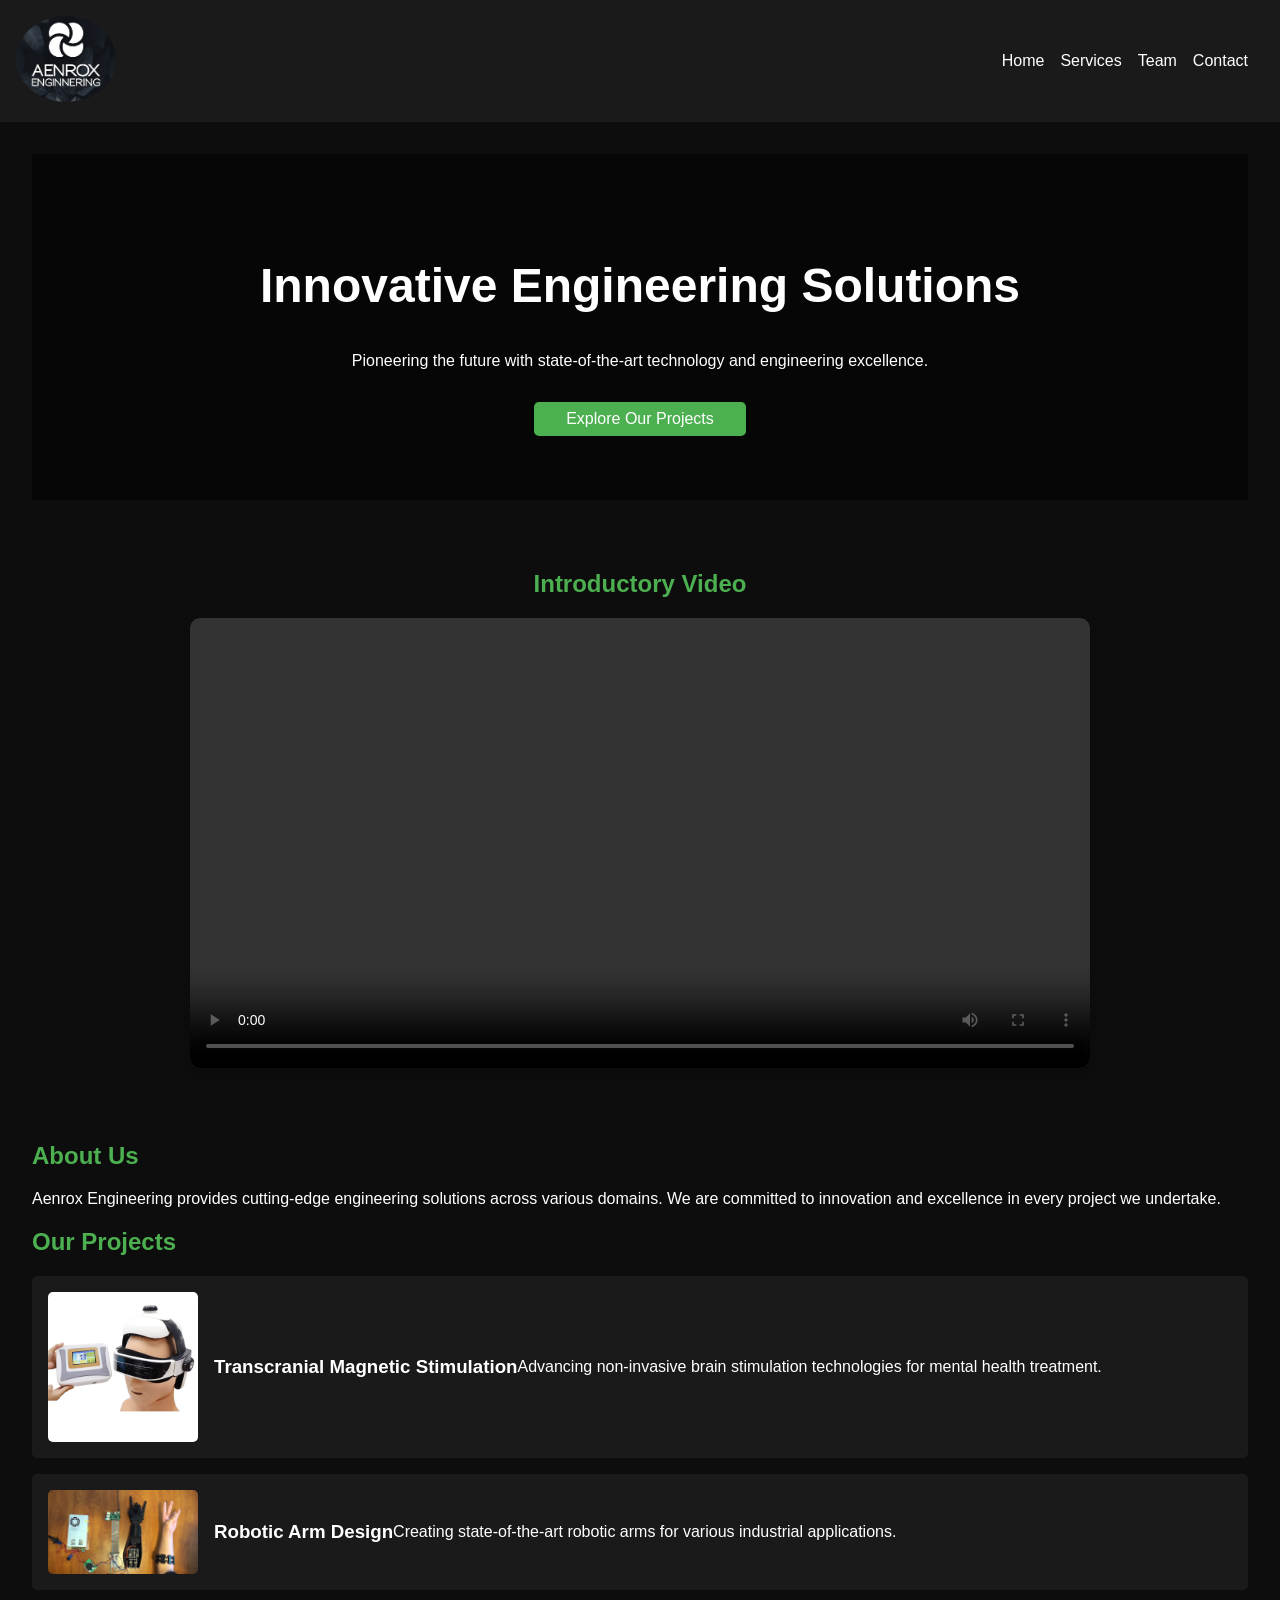
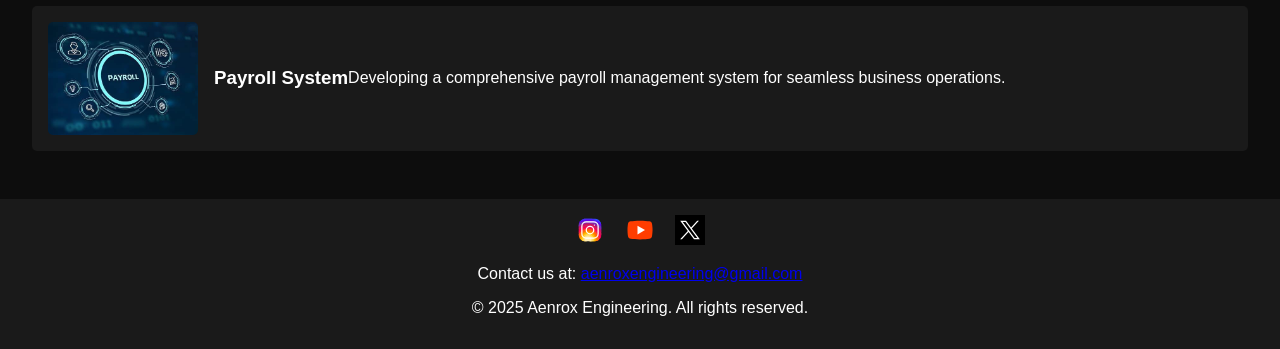
==== index.html @ 0e8ead94 "Initial website upload" ====
<!DOCTYPE html>
<html lang="en">
<head>
  <meta charset="UTF-8">
  <meta name="viewport" content="width=device-width, initial-scale=1.0">
  <title>Aenrox Engineering</title>
  <link rel="stylesheet" href="styles.css">
  <style>
    #intro-video {
      text-align: center;
      padding: 50px 0;
    }
    #intro-video video {
      width: 80%;
      max-width: 900px;
      height: auto;
      border-radius: 10px;
      box-shadow: 0 4px 8px rgba(0, 0, 0, 0.2);
    }
  </style>
</head>
<body>
  <header>
    <div class="logo">
      <img src="images\logo.jpg" alt="Aenrox Engineering Logo" class="circular-logo">
    </div>
    <nav>
      <ul>
        <li><a href="index.html">Home</a></li>
        <li><a href="services.html">Services</a></li>
        <li><a href="team.html">Team</a></li>
        <li><a href="contact.html">Contact</a></li>
      </ul>
    </nav>
  </header>
  <main>
    <section id="hero">
      <h1>Innovative Engineering Solutions</h1>
      <p>Pioneering the future with state-of-the-art technology and engineering excellence.</p>
      <a href="#projects" class="cta-button">Explore Our Projects</a>
    </section>
    <section id="intro-video">
      <h2>Introductory Video</h2>
      <video controls>
        <source src="videos\intro.mp4" type="video/mp4">
        Your browser does not support the video tag.
      </video>
    </section>
    <section id="about">
      <h2>About Us</h2>
      <p>Aenrox Engineering provides cutting-edge engineering solutions across various domains. We are committed to innovation and excellence in every project we undertake.</p>
    </section>
    <section id="projects">
      <h2>Our Projects</h2>
      <div class="project">
        <img src="images\prj1.jpg" alt="Transcranial Magnetic Stimulation">
        <h3>Transcranial Magnetic Stimulation</h3>
        <p>Advancing non-invasive brain stimulation technologies for mental health treatment.</p>
      </div>
      <div class="project">
        <img src="images\prj2.jpg" alt="Robotic Arm Design">
        <h3>Robotic Arm Design</h3>
        <p>Creating state-of-the-art robotic arms for various industrial applications.</p>
      </div>
      <div class="project">
        <img src="images\prj3.jpg" alt="Payroll System">
        <h3>Payroll System</h3>
        <p>Developing a comprehensive payroll management system for seamless business operations.</p>
      </div>
    </section>
  </main>
  <footer id="contact">
    <div class="social-media">
      <a href="https://www.instagram.com/aenrox.ai" target="_blank">
        <img src="images\instagram.svg" alt="Instagram">
      </a>
      <a href="https://www.youtube.com/@Aenroxengineering" target="_blank">
        <img src="images\youtube.svg" alt="YouTube">
      </a>
      <a href="https://x.com/Aenrox_ai" target="_blank">
        <img src="images\X.svg" alt="X">
      </a>
    </div>
    <p>Contact us at: <a href="mailto:aenroxengineering@gmail.com">aenroxengineering@gmail.com</a></p>
    <p>&copy; 2025 Aenrox Engineering. All rights reserved.</p>
  </footer>
  <script src="scripts.js"></script>
</body>
</html>
---- styles.css ----
body {
    font-family: 'Arial', sans-serif;
    margin: 0;
    padding: 0;
    background-color: #0d0d0d;
    color: #ffffff;
  }
  
  header {
    background-color: #1a1a1a;
    padding: 1em;
    display: flex;
    justify-content: space-between;
    align-items: center;
  }
  
  header .logo img.circular-logo {
    max-width: 100px;
    border-radius: 50%;  /* This creates the circular frame */
  }
  
  nav ul {
    list-style: none;
    padding: 0;
    display: flex;
  }
  
  nav ul li {
    margin-right: 1em;
  }
  
  nav ul li a {
    color: #ffffff;
    text-decoration: none;
  }
  
  #hero {
    text-align: center;
    padding: 4em 2em;
    background: linear-gradient(rgba(0, 0, 0, 0.5), rgba(0, 0, 0, 0.5)), url('images/hero-bg.jpg') no-repeat center center/cover;
  }
  
  #hero h1 {
    font-size: 3em;
  }
  
  .cta-button {
    display: inline-block;
    margin-top: 1em;
    padding: 0.5em 2em;
    background-color: #4CAF50;
    color: #ffffff;
    text-decoration: none;
    border-radius: 5px;
  }
  
  main {
    padding: 2em;
  }
  
  main h2 {
    color: #4CAF50;
  }
  
  .project {
    background-color: #1a1a1a;
    padding: 1em;
    margin-bottom: 1em;
    border-radius: 5px;
    display: flex;
    align-items: center;
  }
  
  .project img {
    max-width: 150px;
    margin-right: 1em;
    border-radius: 5px;
  }
  
  footer {
    background-color: #1a1a1a;
    color: white;
    text-align: center;
    padding: 1em;
  }
  
  footer .social-media {
    margin-bottom: 1em;
  }
  
  footer .social-media a {
    margin: 0 0.5em;
    display: inline-block;
  }
  
  footer .social-media img {
    width: 30px;
    height: 30px;
  }
  /* Existing Styles */

body {
  font-family: 'Arial', sans-serif;
  margin: 0;
  padding: 0;
  background-color: #0d0d0d;
  color: #ffffff;
}

header {
  background-color: #1a1a1a;
  padding: 1em;
  display: flex;
  justify-content: space-between;
  align-items: center;
}

header .logo img.circular-logo {
  max-width: 100px;
  border-radius: 50%;
}

nav ul {
  list-style: none;
  padding: 0;
  display: flex;
}

nav ul li {
  margin-right: 1em;
}

nav ul li a {
  color: #ffffff;
  text-decoration: none;
}

#hero {
  text-align: center;
  padding: 4em 2em;
  background: linear-gradient(rgba(0, 0, 0, 0.5), rgba(0, 0, 0, 0.5)), url('images/hero-bg.jpg') no-repeat center center/cover;
}

#hero h1 {
  font-size: 3em;
}

.cta-button {
  display: inline-block;
  margin-top: 1em;
  padding: 0.5em 2em;
  background-color: #4CAF50;
  color: #ffffff;
  text-decoration: none;
  border-radius: 5px;
}

main {
  padding: 2em;
}

main h2 {
  color: #4CAF50;
}

.project {
  background-color: #1a1a1a;
  padding: 1em;
  margin-bottom: 1em;
  border-radius: 5px;
  display: flex;
  align-items: center;
}

.project img {
  max-width: 150px;
  margin-right: 1em;
  border-radius: 5px;
}

#team .team-container {
  display: flex;
  justify-content: space-around;
  flex-wrap: wrap;
  padding: 1em 0;
}

#team .team-member {
  text-align: center;
  margin: 1em;
}

#team .team-member img.circular-member {
  width: 150px;
  height: 150px;
  border-radius: 50%;
}

footer {
  background-color: #1a1a1a;
  color: white;
  text-align: center;
  padding: 1em;
}

footer .social-media {
  margin-bottom: 1em;
}

footer .social-media a {
  margin: 0 0.5em;
  display: inline-block;
}

footer .social-media img {
  width: 30px;
  height: 30px;
}

/* Contact Page Styles */

#contact .contact-container {
  display: flex;
  flex-wrap: wrap;
  justify-content: space-between;
  margin-bottom: 2em;
}

#contact .contact-info,
#contact .contact-form {
  flex: 1;
  min-width: 300px;
  margin: 1em;
}

#contact .contact-info ul {
  list-style: none;
  padding: 0;
}

#contact .contact-info ul li {
  margin-bottom: 0.5em;
}

#contact .contact-form form {
  display: flex;
  flex-direction: column;
}

#contact .contact-form label {
  margin-bottom: 0.5em;
}

#contact .contact-form input,
#contact .contact-form textarea {
  margin-bottom: 1em;
  padding: 0.5em;
  border: none;
  border-radius: 5px;
}

#contact .contact-form button {
  background-color: #4CAF50;
  color: white;
  padding: 0.5em;
  border: none;
  border-radius: 5px;
  cursor: pointer;
}

#contact .map iframe {
  width: 100%;
  height: 450px;
  border: none;
}

@media (max-width: 768px) {
  #contact .contact-container {
    flex-direction: column;
  }
}
/* Existing Styles */

/* Add styles for the back-to-top button */
.back-to-top {
  position: fixed;
  bottom: 30px;
  right: 30px;
  padding: 10px 20px;
  background-color: #4CAF50;
  color: white;
  border: none;
  border-radius: 5px;
  cursor: pointer;
  display: none;
  z-index: 1000;
}

.back-to-top.visible {
  display: block;
}

.back-to-top:hover {
  background-color: #45a049;
}
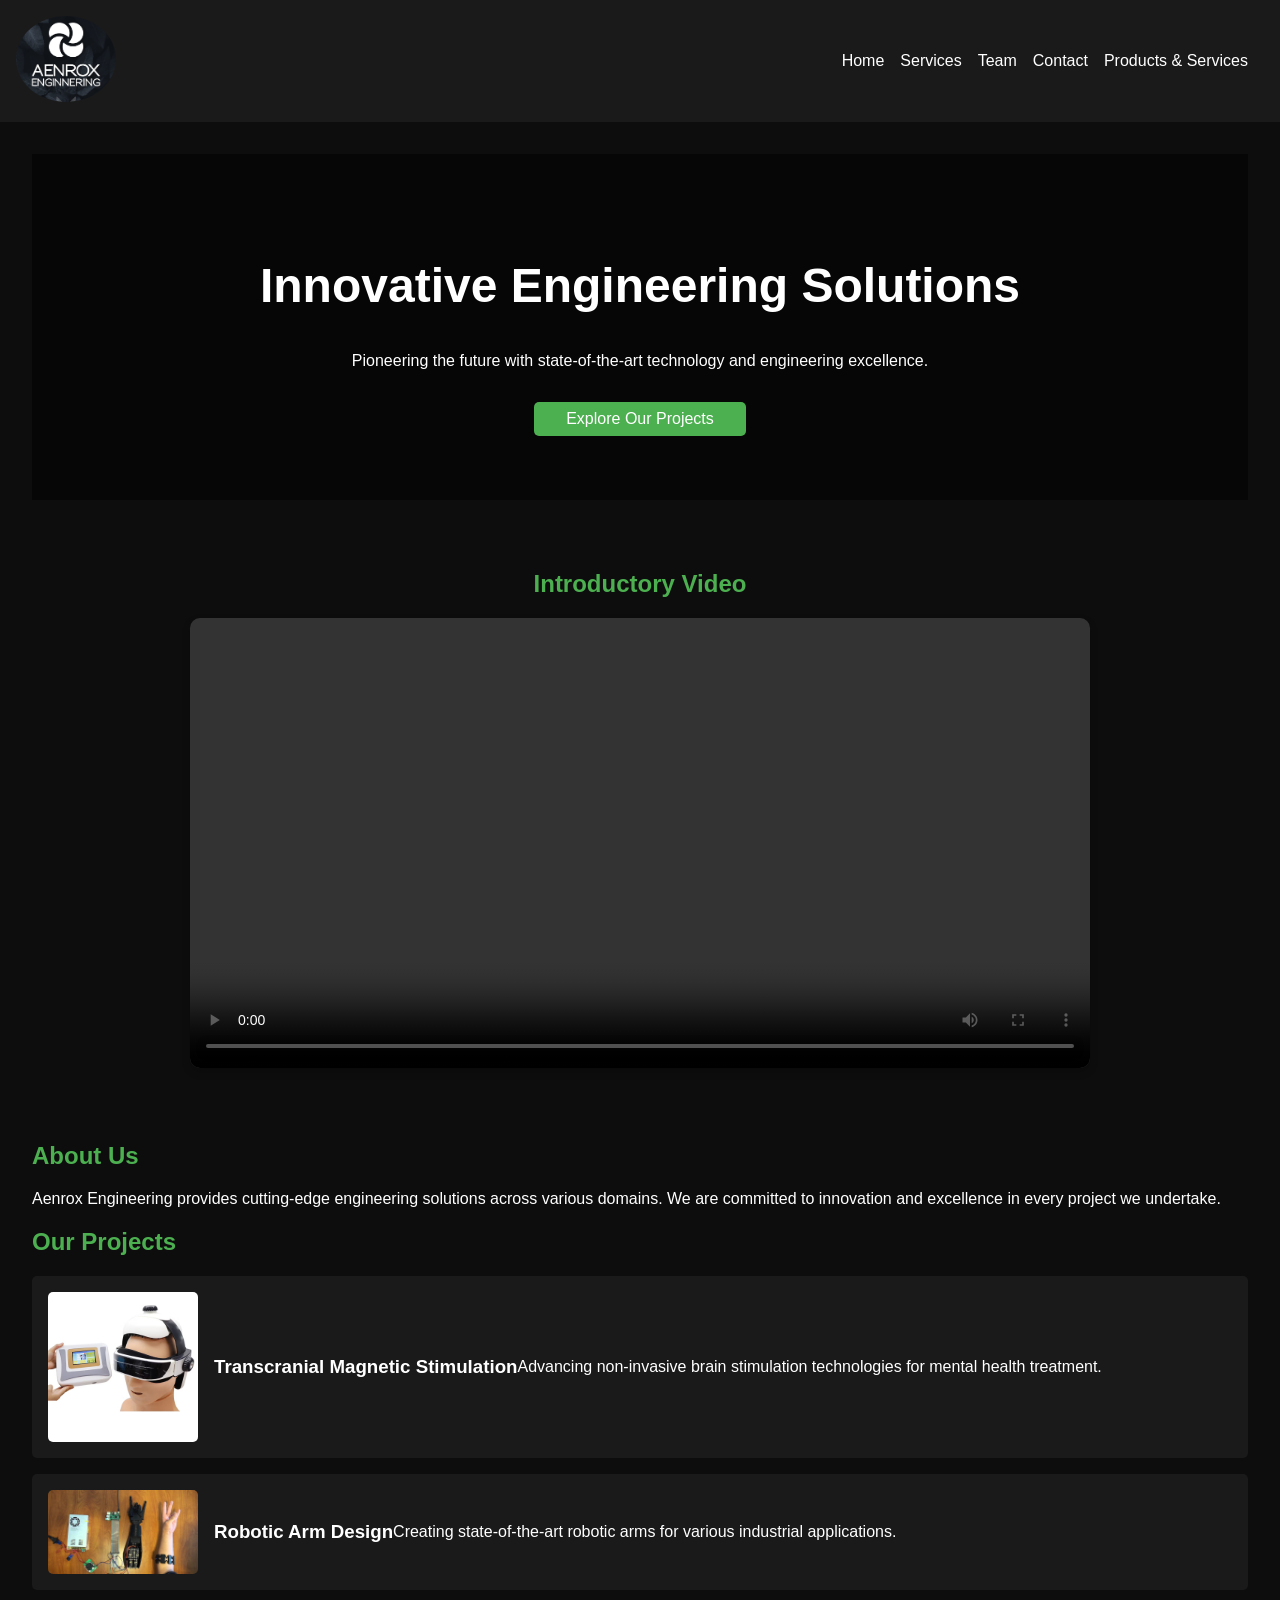
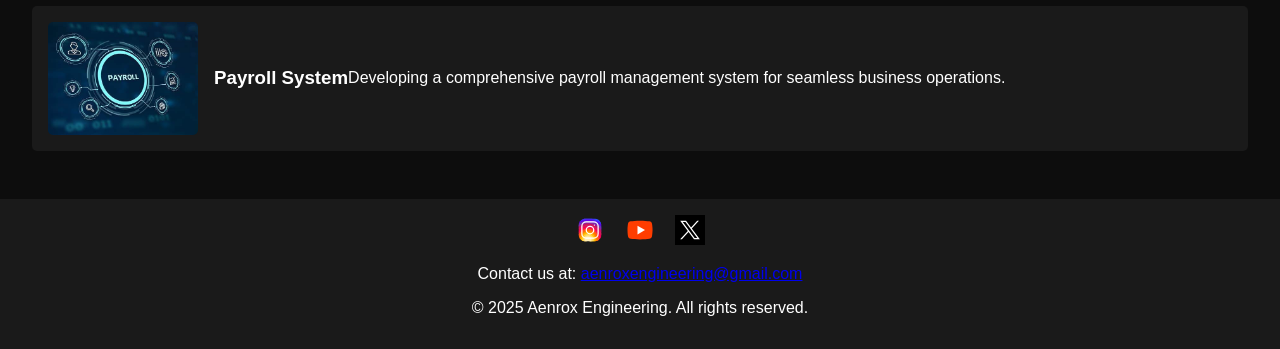
==== commit 9987b028: "Added Products & Services page with updated Buy Now functionality" ====
--- a/index.html
+++ b/index.html
@@ -30,6 +30,7 @@
         <li><a href="services.html">Services</a></li>
         <li><a href="team.html">Team</a></li>
         <li><a href="contact.html">Contact</a></li>
+        <li><a href="products.html">Products & Services</a></li>
       </ul>
     </nav>
   </header>
--- a/styles.css
+++ b/styles.css
@@ -303,3 +303,150 @@
 .back-to-top:hover {
   background-color: #45a049;
 }
+.service-list, .product-list {
+  display: flex;
+  justify-content: center;
+  flex-wrap: wrap;
+  gap: 20px;
+}
+
+.service, .product {
+  border: 1px solid #ddd;
+  padding: 15px;
+  text-align: center;
+  width: 300px;
+  border-radius: 10px;
+  background-color: #f9f9f9;
+}
+
+.service h3, .product h3 {
+  margin: 10px 0;
+}
+
+button {
+  padding: 10px 15px;
+  background-color: #007bff;
+  color: white;
+  border: none;
+  border-radius: 5px;
+  cursor: pointer;
+}
+
+button:hover {
+  background-color: #0056b3;
+}
+/* Services section */
+/* Updated services section background */
+#services {
+  text-align: center;
+  padding: 20px;
+  background-color: #141414; /* Dark theme background */
+  color: white; /* Ensures text is visible */
+}
+
+/* Horizontal scrolling container */
+.services-container {
+  display: flex;
+  overflow-x: auto;
+  white-space: nowrap;
+  gap: 20px;
+  padding: 10px;
+  scroll-behavior: smooth;
+}
+
+/* Customize scrollbar */
+.services-container::-webkit-scrollbar {
+  height: 8px;
+}
+
+.services-container::-webkit-scrollbar-thumb {
+  background:  #45a049; /* Theme primary color */
+  border-radius: 5px;
+}
+
+/* Service cards */
+.service {
+  display: inline-block;
+  min-width: 200px;
+  padding: 15px;
+  background-color: #1e1e1e; /* Darker shade for contrast */
+  border-radius: 10px;
+  box-shadow: 0 4px 8px rgba(255, 255, 255, 0.1); /* Soft glow */
+  font-size: 18px;
+  font-weight: bold;
+  text-align: center;
+  cursor: pointer;
+  transition: transform 0.3s;
+  color: white; /* Ensures readability */
+}
+
+.service:hover {
+  transform: scale(1.1);
+  background-color:  #45a049 /* Highlight effect */
+}
+/* Product section */
+#products {
+  text-align: center;
+  padding: 20px;
+  background-color: #141414; /* Dark theme background */
+  color: white;
+}
+
+/* Product list container */
+.product-list {
+  display: flex;
+  flex-wrap: wrap;
+  justify-content: center;
+  gap: 20px;
+}
+
+/* Product box */
+.product {
+  background-color: #1e1e1e; /* Darker shade */
+  border: 1px solid #333; /* Subtle border */
+  padding: 20px;
+  border-radius: 10px;
+  text-align: center;
+  width: 300px;
+  box-shadow: 0 4px 8px rgba(255, 255, 255, 0.1);
+  transition: transform 0.3s ease-in-out;
+}
+
+.product:hover {
+  transform: scale(1.05);
+  background-color: #45a049; /* Highlight effect */
+}
+
+/* Product image */
+.product img {
+  width: 100%;
+  height: auto;
+  object-fit: cover;
+  border-radius: 8px;
+}
+
+/* Product title */
+.product h3 {
+  margin: 15px 0;
+  font-size: 20px;
+}
+
+/* Product description */
+.product p {
+  font-size: 14px;
+  color: #ddd;
+}
+
+/* Product button */
+.product button {
+  padding: 10px 15px;
+  background-color: #45a049;
+  color: white;
+  border: none;
+  border-radius: 5px;
+  cursor: pointer;
+}
+
+.product button:hover {
+  background-color: #141414;
+}
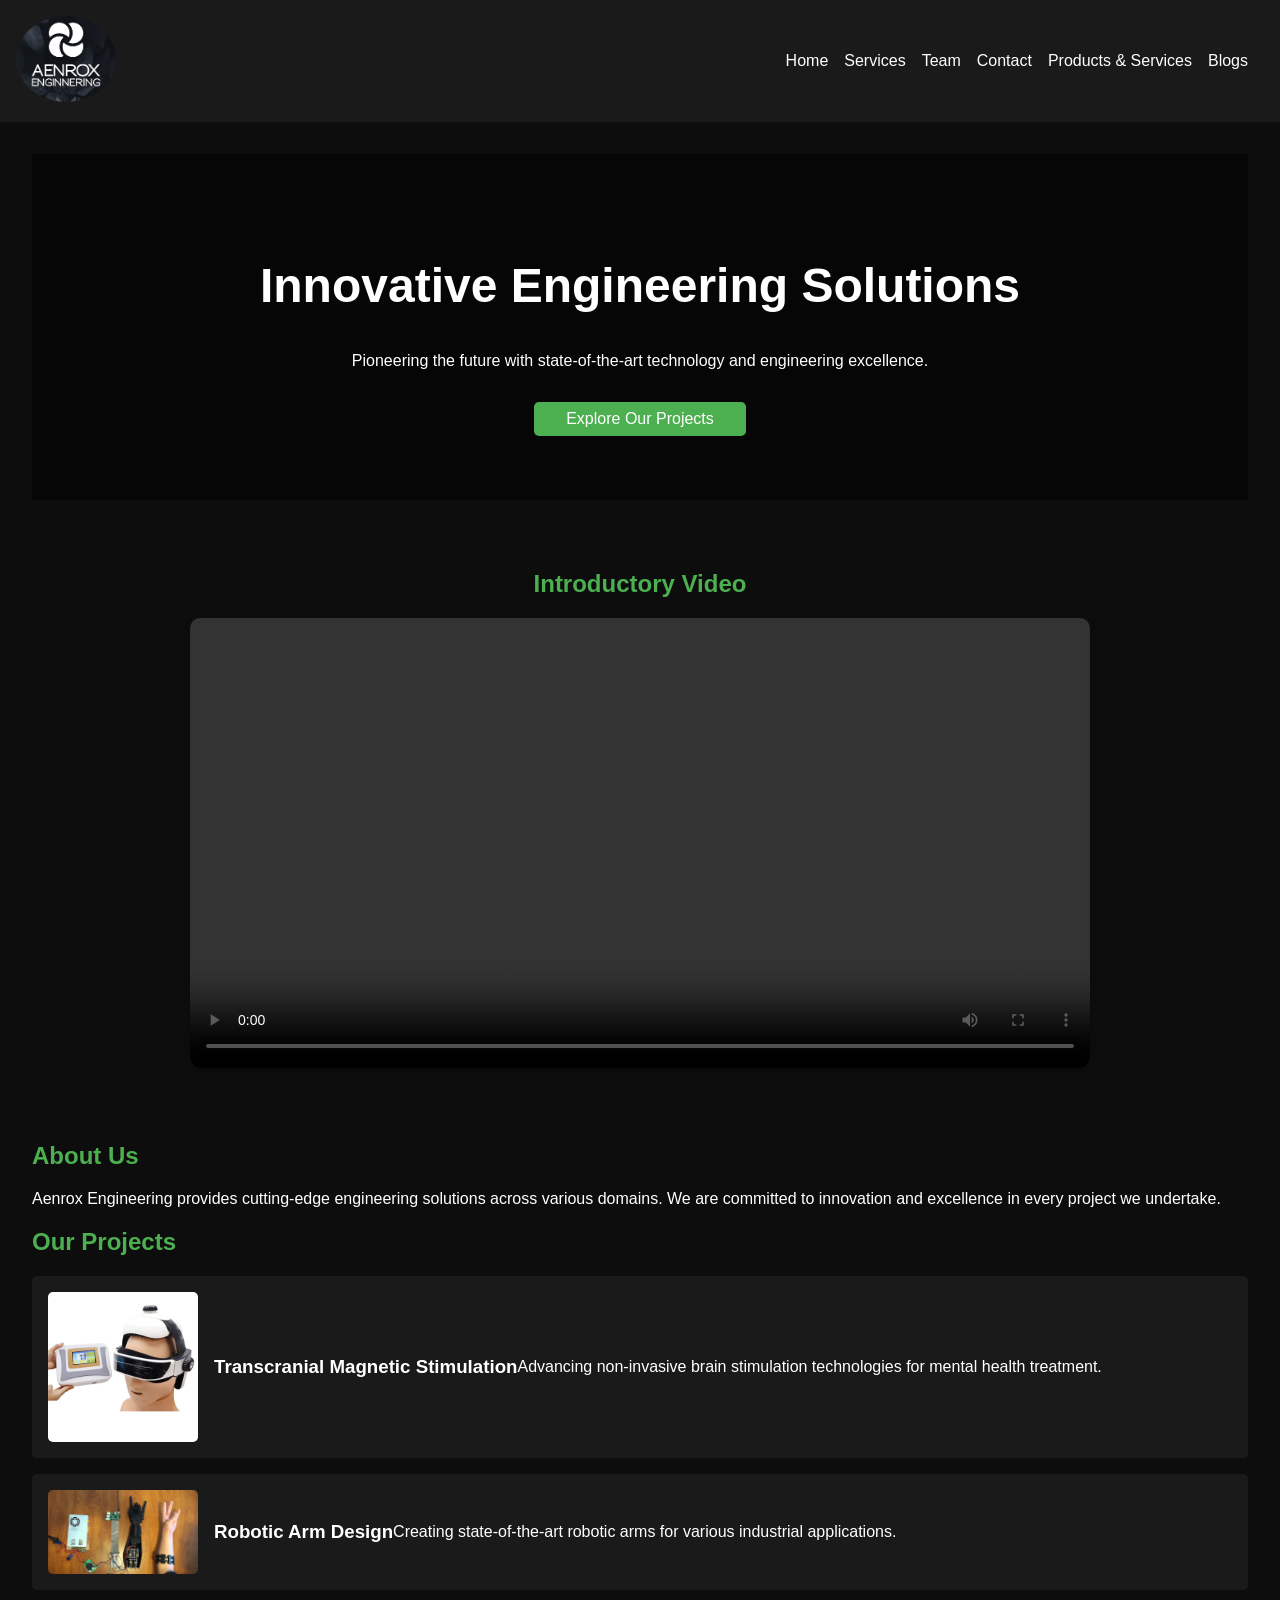
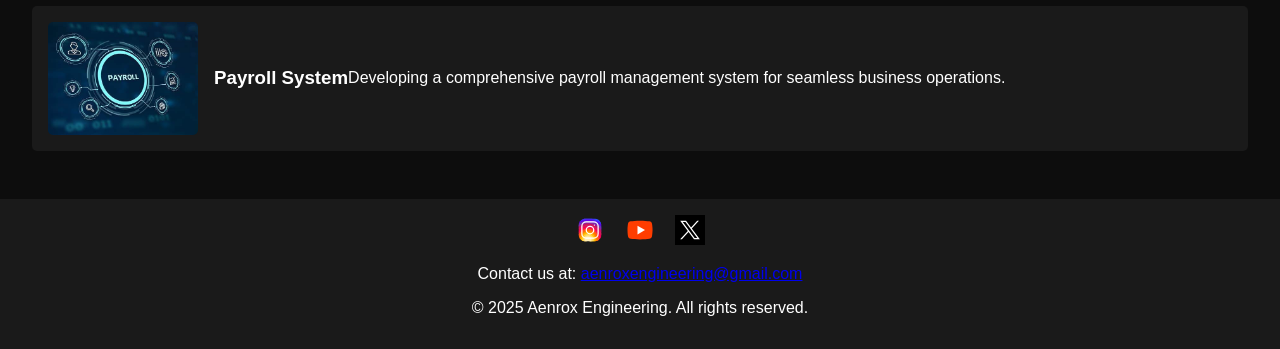
==== commit 70025a87: "Added Blog Page with Admin-only Upload Feature" ====
--- a/index.html
+++ b/index.html
@@ -31,6 +31,7 @@
         <li><a href="team.html">Team</a></li>
         <li><a href="contact.html">Contact</a></li>
         <li><a href="products.html">Products & Services</a></li>
+        <li><a href="blog.html">Blogs</a></li>
       </ul>
     </nav>
   </header>
--- a/styles.css
+++ b/styles.css
@@ -449,4 +449,46 @@
 
 .product button:hover {
   background-color: #141414;
+}
+/* Blog section */
+#blog-posts {
+  display: flex;
+  flex-direction: column;
+  gap: 20px;
+}
+
+/* Individual blog post */
+.blog-post {
+  background-color: #1e1e1e;
+  padding: 20px;
+  border-radius: 10px;
+  box-shadow: 0 4px 8px rgba(255, 255, 255, 0.1);
+  color: white;
+}
+
+/* Blog upload section (hidden for non-admins) */
+#upload-blog {
+  margin-top: 30px;
+  padding: 20px;
+  background-color: #141414;
+  border-radius: 10px;
+}
+
+#blog-title, #blog-content {
+  width: 100%;
+  padding: 10px;
+  margin: 10px 0;
+  border-radius: 5px;
+}
+
+button {
+  background-color: #007bff;
+  color: white;
+  padding: 10px;
+  border: none;
+  border-radius: 5px;
+}
+
+button:hover {
+  background-color: #0056b3;
 }
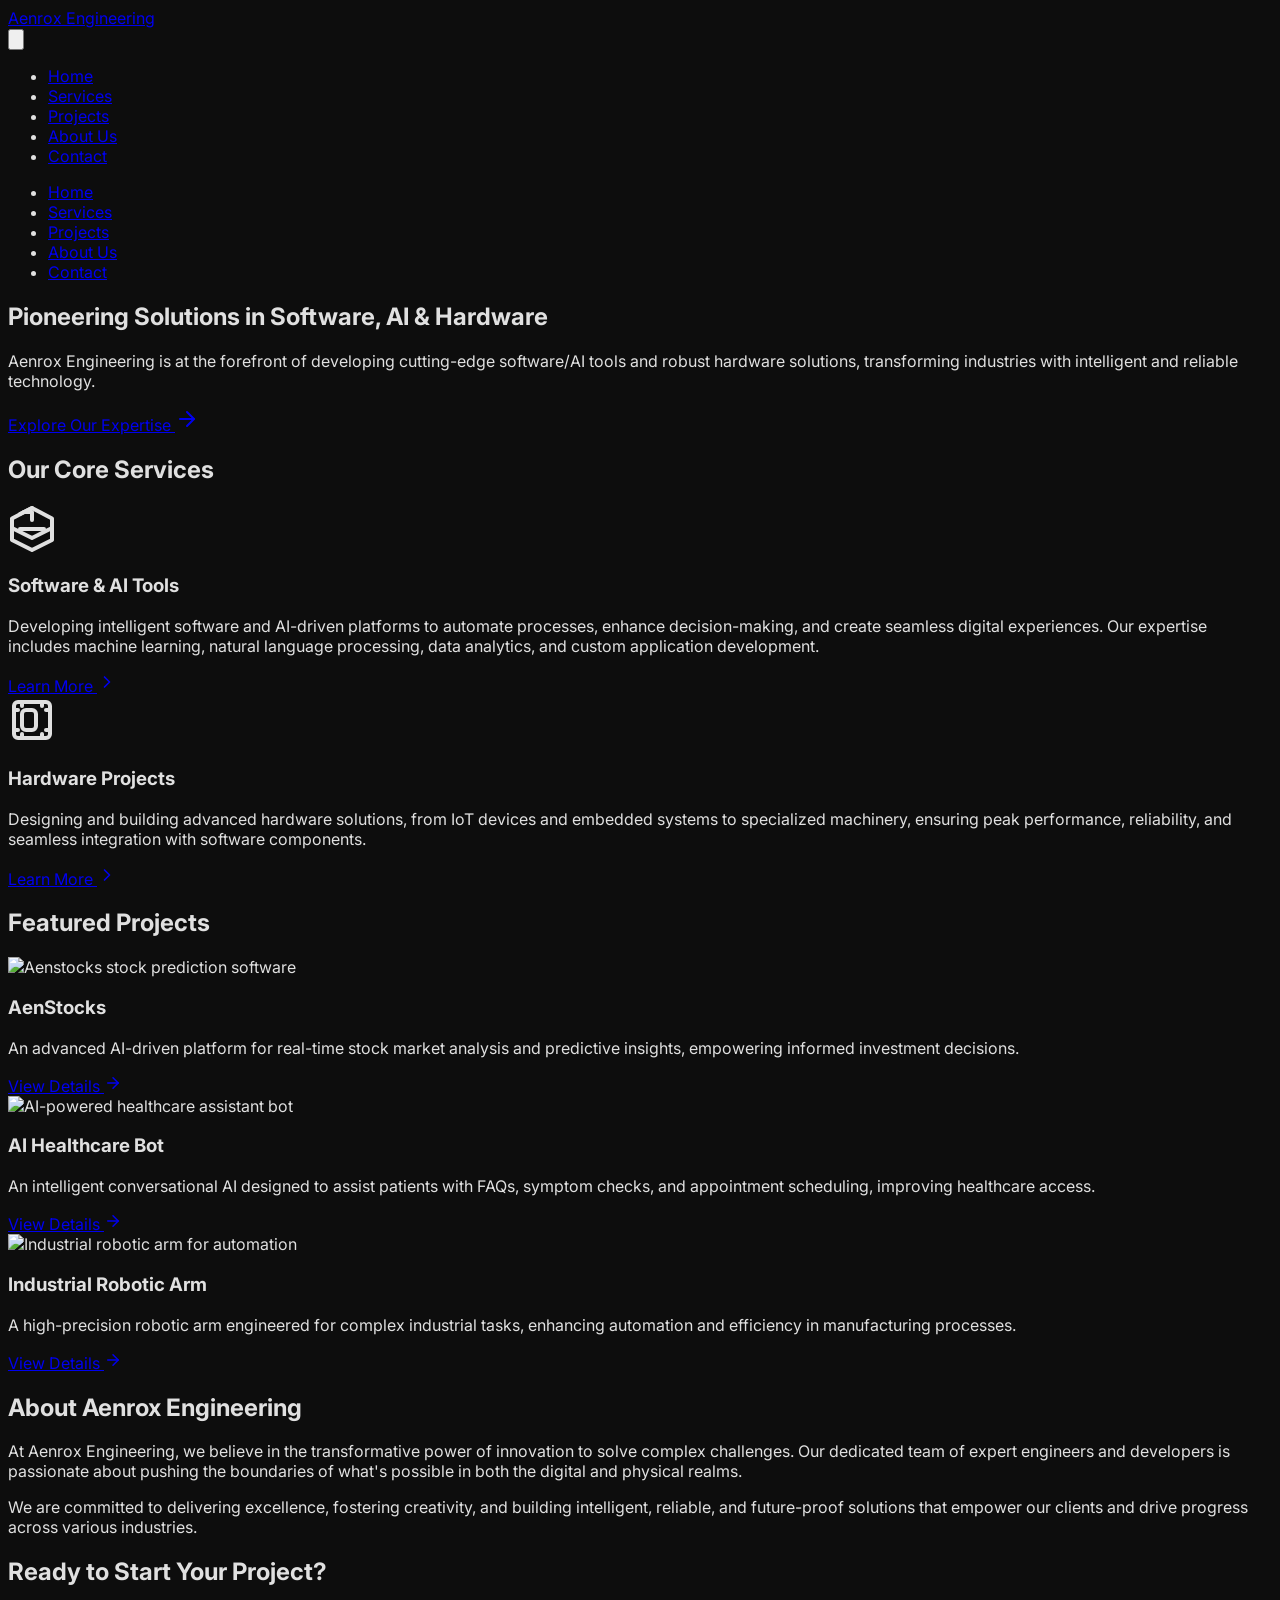
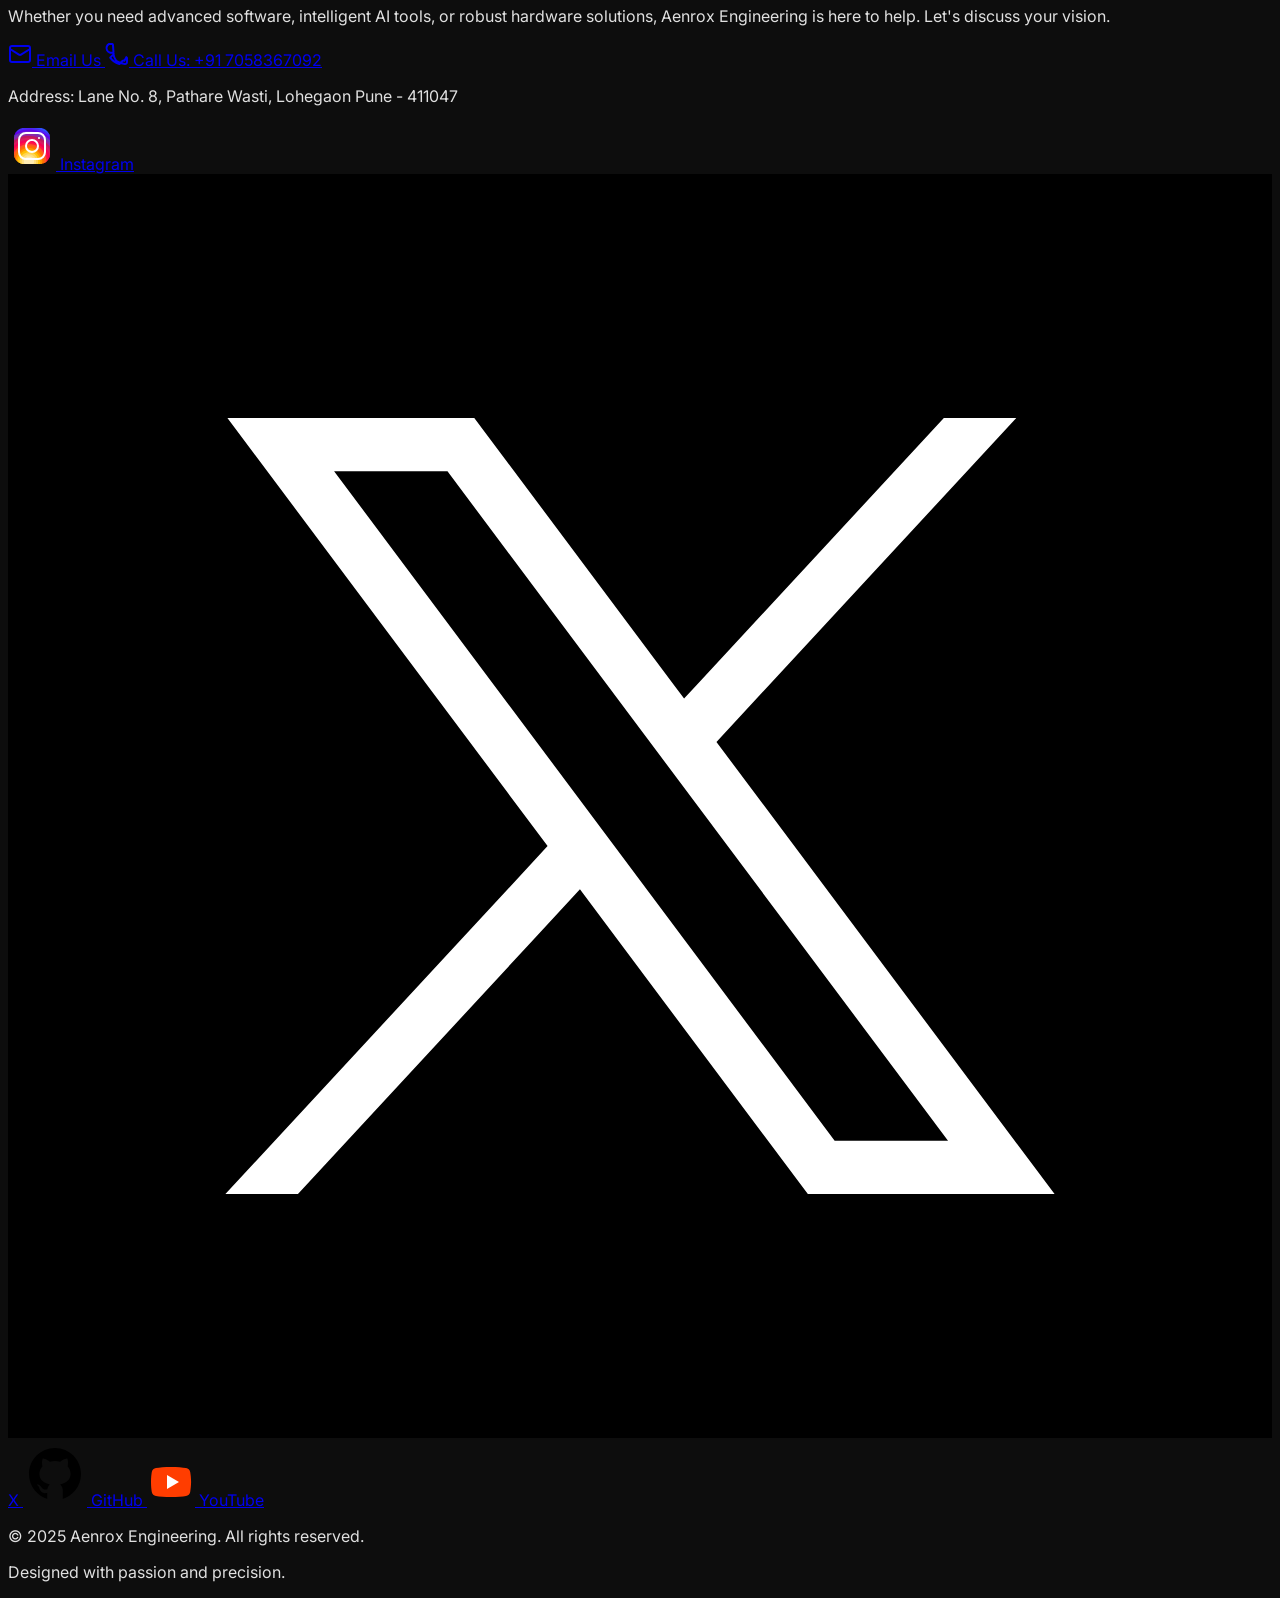
==== commit afd1e486: "Initial commit of Aenrox Engineering Website" ====
--- a/index.html
+++ b/index.html
@@ -1,91 +1,300 @@
 <!DOCTYPE html>
 <html lang="en">
 <head>
-  <meta charset="UTF-8">
-  <meta name="viewport" content="width=device-width, initial-scale=1.0">
-  <title>Aenrox Engineering</title>
-  <link rel="stylesheet" href="styles.css">
-  <style>
-    #intro-video {
-      text-align: center;
-      padding: 50px 0;
-    }
-    #intro-video video {
-      width: 80%;
-      max-width: 900px;
-      height: auto;
-      border-radius: 10px;
-      box-shadow: 0 4px 8px rgba(0, 0, 0, 0.2);
-    }
-  </style>
+    <meta charset="UTF-8">
+    <meta name="viewport" content="width=device-width, initial-scale=1.0">
+    <title>Aenrox Engineering - Innovating the Future</title>
+    <!-- Tailwind CSS CDN -->
+    <script src="https://cdn.tailwindcss.com"></script>
+    <!-- Google Fonts - Inter -->
+    <link href="https://fonts.googleapis.com/css2?family=Inter:wght@300;400;500;600;700&display=swap" rel="stylesheet">
+    <!-- Lucide Icons CDN -->
+    <script src="https://unpkg.com/lucide@latest"></script>
+    <style>
+        body {
+            font-family: 'Inter', sans-serif;
+            background-color: #0d0d0d; /* Dark background */
+            color: #e0e0e0;
+        }
+        /* Custom scrollbar for a cleaner look */
+        ::-webkit-scrollbar {
+            width: 8px;
+        }
+        ::-webkit-scrollbar-track {
+            background: #202020;
+            border-radius: 10px;
+        }
+        ::-webkit-scrollbar-thumb {
+            background: #4a4a4a;
+            border-radius: 10px;
+        }
+        ::-webkit-scrollbar-thumb:hover {
+            background: #6a6a6a;
+        }
+
+        /* Keyframe animations for subtle appearance */
+        @keyframes fadeIn {
+            from { opacity: 0; transform: translateY(20px); }
+            to { opacity: 1; transform: translateY(0); }
+        }
+        .animate-fade-in {
+            animation: fadeIn 0.8s ease-out forwards;
+            opacity: 0; /* Hidden by default */
+        }
+        .animate-fade-in-up {
+            animation: fadeIn 0.8s ease-out forwards;
+            opacity: 0;
+            transform: translateY(20px);
+        }
+        /* Delays for staggered animation effect */
+        .delay-100 { animation-delay: 0.1s; }
+        .delay-200 { animation-delay: 0.2s; }
+        .delay-300 { animation-delay: 0.3s; }
+        .delay-400 { animation-delay: 0.4s; }
+        .delay-500 { animation-delay: 0.5s; }
+        .delay-600 { animation-delay: 0.6s; }
+        .delay-700 { animation-delay: 0.7s; }
+        .delay-800 { animation-delay: 0.8s; }
+    </style>
 </head>
-<body>
-  <header>
-    <div class="logo">
-      <img src="images\logo.jpg" alt="Aenrox Engineering Logo" class="circular-logo">
-    </div>
-    <nav>
-      <ul>
-        <li><a href="index.html">Home</a></li>
-        <li><a href="services.html">Services</a></li>
-        <li><a href="team.html">Team</a></li>
-        <li><a href="contact.html">Contact</a></li>
-        <li><a href="products.html">Products & Services</a></li>
-        <li><a href="blog.html">Blogs</a></li>
-      </ul>
-    </nav>
-  </header>
-  <main>
-    <section id="hero">
-      <h1>Innovative Engineering Solutions</h1>
-      <p>Pioneering the future with state-of-the-art technology and engineering excellence.</p>
-      <a href="#projects" class="cta-button">Explore Our Projects</a>
-    </section>
-    <section id="intro-video">
-      <h2>Introductory Video</h2>
-      <video controls>
-        <source src="videos\intro.mp4" type="video/mp4">
-        Your browser does not support the video tag.
-      </video>
-    </section>
-    <section id="about">
-      <h2>About Us</h2>
-      <p>Aenrox Engineering provides cutting-edge engineering solutions across various domains. We are committed to innovation and excellence in every project we undertake.</p>
-    </section>
-    <section id="projects">
-      <h2>Our Projects</h2>
-      <div class="project">
-        <img src="images\prj1.jpg" alt="Transcranial Magnetic Stimulation">
-        <h3>Transcranial Magnetic Stimulation</h3>
-        <p>Advancing non-invasive brain stimulation technologies for mental health treatment.</p>
-      </div>
-      <div class="project">
-        <img src="images\prj2.jpg" alt="Robotic Arm Design">
-        <h3>Robotic Arm Design</h3>
-        <p>Creating state-of-the-art robotic arms for various industrial applications.</p>
-      </div>
-      <div class="project">
-        <img src="images\prj3.jpg" alt="Payroll System">
-        <h3>Payroll System</h3>
-        <p>Developing a comprehensive payroll management system for seamless business operations.</p>
-      </div>
-    </section>
-  </main>
-  <footer id="contact">
-    <div class="social-media">
-      <a href="https://www.instagram.com/aenrox.ai" target="_blank">
-        <img src="images\instagram.svg" alt="Instagram">
-      </a>
-      <a href="https://www.youtube.com/@Aenroxengineering" target="_blank">
-        <img src="images\youtube.svg" alt="YouTube">
-      </a>
-      <a href="https://x.com/Aenrox_ai" target="_blank">
-        <img src="images\X.svg" alt="X">
-      </a>
-    </div>
-    <p>Contact us at: <a href="mailto:aenroxengineering@gmail.com">aenroxengineering@gmail.com</a></p>
-    <p>&copy; 2025 Aenrox Engineering. All rights reserved.</p>
-  </footer>
-  <script src="scripts.js"></script>
+<body class="antialiased">
+
+    <!-- Header Section -->
+    <header class="bg-gray-900 bg-opacity-80 backdrop-blur-md sticky top-0 z-50 shadow-lg rounded-b-xl">
+        <nav class="container mx-auto px-4 py-4 flex justify-between items-center">
+            <!-- Logo/Company Name -->
+            <a href="#" class="flex items-center space-x-2">
+                <span class="text-3xl font-extrabold text-blue-400">Aenrox</span>
+                <span class="text-3xl font-extrabold text-white">Engineering</span>
+            </a>
+
+            <!-- Mobile Menu Button -->
+            <div class="md:hidden">
+                <button id="mobile-menu-button" class="text-white focus:outline-none p-2 rounded-lg hover:bg-gray-700 transition duration-300">
+                    <svg class="w-7 h-7" fill="none" stroke="currentColor" viewBox="0 0 24 24" xmlns="http://www.w3.org/2000/svg">
+                        <path stroke-linecap="round" stroke-linejoin="round" stroke-width="2" d="M4 6h16M4 12h16m-7 6h7"></path>
+                    </svg>
+                </button>
+            </div>
+
+            <!-- Desktop Navigation Links -->
+            <ul class="hidden md:flex space-x-8 text-lg font-medium">
+                <li><a href="#home" class="text-white hover:text-blue-400 transition duration-300 pb-1 border-b-2 border-transparent hover:border-blue-400">Home</a></li>
+                <li><a href="#services" class="text-white hover:text-blue-400 transition duration-300 pb-1 border-b-2 border-transparent hover:border-blue-400">Services</a></li>
+                <li><a href="#projects" class="text-white hover:text-blue-400 transition duration-300 pb-1 border-b-2 border-transparent hover:border-blue-400">Projects</a></li>
+                <li><a href="#about" class="text-white hover:text-blue-400 transition duration-300 pb-1 border-b-2 border-transparent hover:border-blue-400">About Us</a></li>
+                <li><a href="#contact" class="text-white hover:text-blue-400 transition duration-300 pb-1 border-b-2 border-transparent hover:border-blue-400">Contact</a></li>
+            </ul>
+        </nav>
+
+        <!-- Mobile Menu (Hidden by default) -->
+        <div id="mobile-menu" class="hidden md:hidden bg-gray-900 bg-opacity-90 py-4 rounded-b-xl">
+            <ul class="flex flex-col items-center space-y-4 text-lg">
+                <li><a href="#home" class="text-white hover:text-blue-400 transition duration-300 py-2 block w-full text-center">Home</a></li>
+                <li><a href="#services" class="text-white hover:text-blue-400 transition duration-300 py-2 block w-full text-center">Services</a></li>
+                <li><a href="#projects" class="text-white hover:text-blue-400 transition duration-300 py-2 block w-full text-center">Projects</a></li>
+                <li><a href="#about" class="text-white hover:text-blue-400 transition duration-300 py-2 block w-full text-center">About Us</a></li>
+                <li><a href="#contact" class="text-white hover:text-blue-400 transition duration-300 py-2 block w-full text-center">Contact</a></li>
+            </ul>
+        </div>
+    </header>
+
+    <main>
+        <!-- Hero Section -->
+        <section id="home" class="relative bg-gradient-to-br from-gray-950 to-gray-800 text-white py-24 md:py-32 flex items-center min-h-[calc(100vh-80px)] overflow-hidden">
+            <div class="absolute inset-0 z-0 opacity-10" style="background-image: radial-gradient(circle at center, rgba(30,30,30,0.8) 0%, rgba(13,13,13,0.9) 70%);"></div>
+            <div class="container mx-auto px-4 text-center relative z-10">
+                <h1 class="text-4xl md:text-6xl font-extrabold leading-tight mb-6 animate-fade-in-up">
+                    Pioneering Solutions in <span class="text-blue-400">Software, AI & Hardware</span>
+                </h1>
+                <p class="text-lg md:text-xl max-w-3xl mx-auto mb-10 opacity-90 animate-fade-in-up delay-200">
+                    Aenrox Engineering is at the forefront of developing cutting-edge software/AI tools and robust hardware solutions, transforming industries with intelligent and reliable technology.
+                </p>
+                <a href="https://www.aenrox.store/" class="inline-flex items-center justify-center px-8 py-4 bg-blue-600 hover:bg-blue-700 text-white font-semibold rounded-full shadow-lg transition duration-300 transform hover:scale-105 animate-fade-in-up delay-400 group">
+                    Explore Our Expertise
+                    <svg xmlns="http://www.w3.org/2000/svg" width="24" height="24" viewBox="0 0 24 24" fill="none" stroke="currentColor" stroke-width="2" stroke-linecap="round" stroke-linejoin="round" class="lucide lucide-arrow-right ml-2 transition-transform duration-200 group-hover:translate-x-1"><path d="M5 12h14"/><path d="m12 5 7 7-7 7"/></svg>
+                </a>
+            </div>
+        </section>
+
+        <!-- Services Section -->
+        <section id="services" class="py-16 md:py-24 bg-gray-900">
+            <div class="container mx-auto px-4">
+                <h2 class="text-4xl md:text-5xl font-bold text-center mb-16 text-white animate-fade-in">Our Core Services</h2>
+
+                <div class="grid grid-cols-1 md:grid-cols-2 gap-12">
+                    <!-- Service Card: Software & AI Tools -->
+                    <div class="bg-gray-800 p-8 rounded-2xl shadow-xl flex flex-col items-center text-center transform transition duration-500 hover:scale-105 hover:shadow-2xl animate-fade-in delay-200 border border-gray-700 hover:border-blue-500">
+                        <div class="p-4 bg-blue-600 rounded-full mb-6 shadow-md">
+                            <svg xmlns="http://www.w3.org/2000/svg" width="48" height="48" viewBox="0 0 24 24" fill="none" stroke="currentColor" stroke-width="2" stroke-linecap="round" stroke-linejoin="round" class="lucide lucide-bot text-white"><path d="M12 8V4H8"/><path d="M22 7.2L12 2 2 7.2V18L12 23 22 18Z"/><path d="M6 12.5H18"/><path d="M2 12L12 17 22 12"/><path d="M12 2L6 5"/></svg>
+                        </div>
+                        <h3 class="text-3xl font-semibold mb-4 text-white">Software & AI Tools</h3>
+                        <p class="text-lg text-gray-300 leading-relaxed">
+                            Developing intelligent software and AI-driven platforms to automate processes, enhance decision-making, and create seamless digital experiences. Our expertise includes machine learning, natural language processing, data analytics, and custom application development.
+                        </p>
+                        <a href="#contact" class="mt-8 text-blue-400 hover:text-blue-300 font-semibold flex items-center group">
+                            Learn More
+                            <svg xmlns="http://www.w3.org/2000/svg" width="20" height="20" viewBox="0 0 24 24" fill="none" stroke="currentColor" stroke-width="2" stroke-linecap="round" stroke-linejoin="round" class="lucide lucide-chevron-right ml-1 group-hover:translate-x-1 transition-transform duration-200"><path d="m9 18 6-6-6-6"/></svg>
+                        </a>
+                    </div>
+
+                    <!-- Service Card: Hardware Projects -->
+                    <div class="bg-gray-800 p-8 rounded-2xl shadow-xl flex flex-col items-center text-center transform transition duration-500 hover:scale-105 hover:shadow-2xl animate-fade-in delay-400 border border-gray-700 hover:border-green-500">
+                        <div class="p-4 bg-green-600 rounded-full mb-6 shadow-md">
+                            <svg xmlns="http://www.w3.org/2000/svg" width="48" height="48" viewBox="0 0 24 24" fill="none" stroke="currentColor" stroke-width="2" stroke-linecap="round" stroke-linejoin="round" class="lucide lucide-cpu text-white"><rect width="18" height="18" x="3" y="3" rx="2"/><path d="M12 17a2 2 0 0 0 2-2V9a2 2 0 0 0-2-2H9a2 2 0 0 0-2 2v6a2 2 0 0 0 2 2Z"/><path d="M7 3v2"/><path d="M17 3v2"/><path d="M7 21v-2"/><path d="M17 21v-2"/><path d="M3 7h2"/><path d="M3 17h2"/><path d="M21 7h-2"/><path d="M21 17h-2"/></svg>
+                        </div>
+                        <h3 class="text-3xl font-semibold mb-4 text-white">Hardware Projects</h3>
+                        <p class="text-lg text-gray-300 leading-relaxed">
+                            Designing and building advanced hardware solutions, from IoT devices and embedded systems to specialized machinery, ensuring peak performance, reliability, and seamless integration with software components.
+                        </p>
+                        <a href="#contact" class="mt-8 text-blue-400 hover:text-blue-300 font-semibold flex items-center group">
+                            Learn More
+                            <svg xmlns="http://www.w3.org/2000/svg" width="20" height="20" viewBox="0 0 24 24" fill="none" stroke="currentColor" stroke-width="2" stroke-linecap="round" stroke-linejoin="round" class="lucide lucide-chevron-right ml-1 group-hover:translate-x-1 transition-transform duration-200"><path d="m9 18 6-6-6-6"/></svg>
+                        </a>
+                    </div>
+                </div>
+            </div>
+        </section>
+
+        <!-- Projects Section -->
+        <section id="projects" class="py-16 md:py-24 bg-gray-950">
+            <div class="container mx-auto px-4">
+                <h2 class="text-4xl md:text-5xl font-bold text-center mb-16 text-white animate-fade-in">Featured Projects</h2>
+
+                <div class="grid grid-cols-1 sm:grid-cols-2 lg:grid-cols-3 gap-8">
+                    <!-- Project Card 1: Aenstocks -->
+                    <div class="bg-gray-800 rounded-2xl shadow-xl overflow-hidden transform transition duration-500 hover:scale-105 hover:shadow-2xl animate-fade-in delay-200 border border-gray-700 hover:border-purple-500">
+                        <img src="https://placehold.co/600x400/1f2937/d1d5db?text=AenStocks" alt="Aenstocks stock prediction software" class="w-full h-48 object-cover object-center">
+                        <div class="p-6">
+                            <h3 class="text-2xl font-semibold mb-3 text-white">AenStocks</h3>
+                            <p class="text-gray-300 text-lg">
+                                An advanced AI-driven platform for real-time stock market analysis and predictive insights, empowering informed investment decisions.
+                            </p>
+                            <a href="https://aenstocks.aenrox.store" target="_blank" rel="noopener noreferrer" class="mt-4 inline-block text-blue-400 hover:text-blue-300 font-semibold group">View Details
+                                <svg xmlns="http://www.w3.org/2000/svg" width="18" height="18" viewBox="0 0 24 24" fill="none" stroke="currentColor" stroke-width="2" stroke-linecap="round" stroke-linejoin="round" class="lucide lucide-arrow-right ml-1 inline-block transition-transform duration-200 group-hover:translate-x-1"><path d="M5 12h14"/><path d="m12 5 7 7-7 7"/></svg>
+                            </a>
+                        </div>
+                    </div>
+
+                    <!-- Project Card 2: AI Healthcare Bot -->
+                    <div class="bg-gray-800 rounded-2xl shadow-xl overflow-hidden transform transition duration-500 hover:scale-105 hover:shadow-2xl animate-fade-in delay-400 border border-gray-700 hover:border-cyan-500">
+                        <img src="https://placehold.co/600x400/1f2937/d1d5db?text=AI+Healthcare+Bot" alt="AI-powered healthcare assistant bot" class="w-full h-48 object-cover object-center">
+                        <div class="p-6">
+                            <h3 class="text-2xl font-semibold mb-3 text-white">AI Healthcare Bot</h3>
+                            <p class="text-gray-300 text-lg">
+                                An intelligent conversational AI designed to assist patients with FAQs, symptom checks, and appointment scheduling, improving healthcare access.
+                            </p>
+                            <a href="https://aenstocks.aenrox.store" target="_blank" rel="noopener noreferrer" class="mt-4 inline-block text-blue-400 hover:text-blue-300 font-semibold group">View Details
+                                <svg xmlns="http://www.w3.org/2000/svg" width="18" height="18" viewBox="0 0 24 24" fill="none" stroke="currentColor" stroke-width="2" stroke-linecap="round" stroke-linejoin="round" class="lucide lucide-arrow-right ml-1 inline-block transition-transform duration-200 group-hover:translate-x-1"><path d="M5 12h14"/><path d="m12 5 7 7-7 7"/></svg>
+                            </a>
+                        </div>
+                    </div>
+
+                    <!-- Project Card 3: Industrial Robotic Arm -->
+                    <div class="bg-gray-800 rounded-2xl shadow-xl overflow-hidden transform transition duration-500 hover:scale-105 hover:shadow-2xl animate-fade-in delay-600 border border-gray-700 hover:border-orange-500">
+                        <img src="https://placehold.co/600x400/1f2937/d1d5db?text=Industrial+Robotic+Arm" alt="Industrial robotic arm for automation" class="w-full h-48 object-cover object-center">
+                        <div class="p-6">
+                            <h3 class="text-2xl font-semibold mb-3 text-white">Industrial Robotic Arm</h3>
+                            <p class="text-lg text-gray-300 leading-relaxed">
+                                A high-precision robotic arm engineered for complex industrial tasks, enhancing automation and efficiency in manufacturing processes.
+                            </p>
+                            <a href="industrial-robotic-arm-details.html" class="mt-4 inline-block text-blue-400 hover:text-blue-300 font-semibold group">View Details
+                                <svg xmlns="http://www.w3.org/2000/svg" width="18" height="18" viewBox="0 0 24 24" fill="none" stroke="currentColor" stroke-width="2" stroke-linecap="round" stroke-linejoin="round" class="lucide lucide-arrow-right ml-1 inline-block transition-transform duration-200 group-hover:translate-x-1"><path d="M5 12h14"/><path d="m12 5 7 7-7 7"/></svg>
+                            </a>
+                        </div>
+                    </div>
+                </div>
+            </div>
+        </section>
+
+        <!-- About Us Section -->
+        <section id="about" class="py-16 md:py-24 bg-gray-900">
+            <div class="container mx-auto px-4 text-center">
+                <h2 class="text-4xl md:text-5xl font-bold mb-10 text-white animate-fade-in">About Aenrox Engineering</h2>
+                <div class="max-w-4xl mx-auto bg-gray-800 p-8 rounded-2xl shadow-xl animate-fade-in delay-200 border border-gray-700">
+                    <p class="text-lg md:text-xl text-gray-300 leading-relaxed mb-6">
+                        At Aenrox Engineering, we believe in the transformative power of innovation to solve complex challenges. Our dedicated team of expert engineers and developers is passionate about pushing the boundaries of what's possible in both the digital and physical realms.
+                    </p>
+                    <p class="text-lg md:text-xl text-gray-300 leading-relaxed">
+                        We are committed to delivering excellence, fostering creativity, and building intelligent, reliable, and future-proof solutions that empower our clients and drive progress across various industries.
+                    </p>
+                </div>
+            </div>
+        </section>
+
+        <!-- Call to Action / Contact Section -->
+        <section id="contact" class="py-16 md:py-24 bg-gradient-to-tr from-gray-950 to-gray-800 text-white">
+            <div class="container mx-auto px-4 text-center">
+                <h2 class="text-4xl md:text-5xl font-bold mb-10 animate-fade-in">Ready to Start Your Project?</h2>
+                <p class="text-lg md:text-xl max-w-3xl mx-auto mb-12 opacity-90 animate-fade-in delay-200">
+                    Whether you need advanced software, intelligent AI tools, or robust hardware solutions, Aenrox Engineering is here to help. Let's discuss your vision.
+                </p>
+                <div class="flex flex-col md:flex-row justify-center items-center gap-6 mb-12">
+                    <a href="mailto:contact@aenrox.online" class="inline-flex items-center justify-center px-8 py-4 bg-blue-600 hover:bg-blue-700 text-white font-semibold rounded-full shadow-lg transition duration-300 transform hover:scale-105 animate-fade-in delay-400 group">
+                        <svg xmlns="http://www.w3.org/2000/svg" width="24" height="24" viewBox="0 0 24 24" fill="none" stroke="currentColor" stroke-width="2" stroke-linecap="round" stroke-linejoin="round" class="lucide lucide-mail mr-2 transition-transform duration-200 group-hover:-translate-y-0.5"><rect width="20" height="16" x="2" y="4" rx="2"/><path d="m22 7-8.97 5.7a1.94 1.94 0 0 1-2.06 0L2 7"/></svg>
+                        Email Us
+                    </a>
+                    <a href="tel:+917058367092" class="inline-flex items-center justify-center px-8 py-4 border border-blue-400 text-blue-400 hover:bg-blue-400 hover:text-white font-semibold rounded-full shadow-lg transition duration-300 transform hover:scale-105 animate-fade-in delay-600 group">
+                        <svg xmlns="http://www.w3.org/2000/svg" width="24" height="24" viewBox="0 0 24 24" fill="none" stroke="currentColor" stroke-width="2" stroke-linecap="round" stroke-linejoin="round" class="lucide lucide-phone mr-2 transition-transform duration-200 group-hover:-rotate-12"><path d="M22 16.92v3a2 2 0 0 1-2.18 2.06 19.5 19.5 0 0 1-8.63-3.07 19.5 19.5 0 0 1-3.07-8.63A2 2 0 0 1 4.11 2H7c.43 0 .8.27.93.65L8.53 10.66a2 2 0 0 1-.36 1.98l-3 3a18 18 0 0 0 9.28 6.43l3-3a2 2 0 0 1 1.98-.36L21.35 15.1a.93.93 0 0 1 .65.93Z"/></svg>
+                        Call Us: +91 7058367092
+                    </a>
+                </div>
+                <p class="text-md text-gray-400">
+                    Address: Lane No. 8, Pathare Wasti, Lohegaon Pune - 411047
+                </p>
+            </div>
+        </section>
+    </main>
+
+    <!-- Footer Section -->
+    <footer class="bg-gray-900 py-8 text-center text-gray-400 text-sm">
+        <div class="container mx-auto px-4">
+            <div class="flex justify-center items-center space-x-6 mb-4">
+                <!-- Instagram -->
+                <a href="https://www.instagram.com/aenrox_ai/" target="_blank" rel="noopener noreferrer" class="text-gray-400 hover:text-blue-400 transition-colors duration-300 transform hover:scale-110">
+                    <img src="images\instagram.svg" alt="Instagram" class="w-6 h-6 inline-block" onerror="this.onerror=null;this.src='https://placehold.co/24x24/4a4a4a/ffffff?text=IG';">
+                    <span class="sr-only">Instagram</span>
+                </a>
+                <!-- Twitter -->
+                <a href="https://x.com/Aenrox_ai" target="_blank" rel="noopener noreferrer" class="text-gray-400 hover:text-blue-400 transition-colors duration-300 transform hover:scale-110">
+                    <img src="images\X.svg" alt="Twitter" class="w-6 h-6 inline-block" onerror="this.onerror=null;this.src='https://placehold.co/24x24/4a4a4a/ffffff?text=TW';">
+                    <span class="sr-only">X</span>
+                </a>
+                <!-- GitHub -->
+                <a href="https://github.com/AenroxEngineering" target="_blank" rel="noopener noreferrer" class="text-gray-400 hover:text-blue-400 transition-colors duration-300 transform hover:scale-110">
+                    <img src="images\icons8-github.svg" alt="GitHub" class="w-6 h-6 inline-block" onerror="this.onerror=null;this.src='https://placehold.co/24x24/4a4a4a/ffffff?text=GH';">
+                    <span class="sr-only">GitHub</span>
+                </a>
+                <!-- YouTube -->
+                <a href="https://www.youtube.com/@Aenroxengineering" target="_blank" rel="noopener noreferrer" class="text-gray-400 hover:text-blue-400 transition-colors duration-300 transform hover:scale-110">
+                    <img src="images\youtube.svg" alt="YouTube" class="w-6 h-6 inline-block" onerror="this.onerror=null;this.src='https://placehold.co/24x24/4a4a4a/ffffff?text=YT';">
+                    <span class="sr-only">YouTube</span>
+                </a>
+            </div>
+            <p>&copy; 2025 Aenrox Engineering. All rights reserved.</p>
+            <p class="mt-2">Designed with passion and precision.</p>
+        </div>
+    </footer>
+
+    <!-- JavaScript for Mobile Menu and Lucide Icons -->
+    <script>
+        // Initialize Lucide Icons
+        lucide.createIcons();
+
+        // Mobile Menu Toggle
+        const mobileMenuButton = document.getElementById('mobile-menu-button');
+        const mobileMenu = document.getElementById('mobile-menu');
+
+        mobileMenuButton.addEventListener('click', () => {
+            mobileMenu.classList.toggle('hidden');
+        });
+
+        // Close mobile menu when a link is clicked
+        mobileMenu.querySelectorAll('a').forEach(link => {
+            link.addEventListener('click', () => {
+                mobileMenu.classList.add('hidden');
+            });
+        });
+    </script>
 </body>
 </html>
